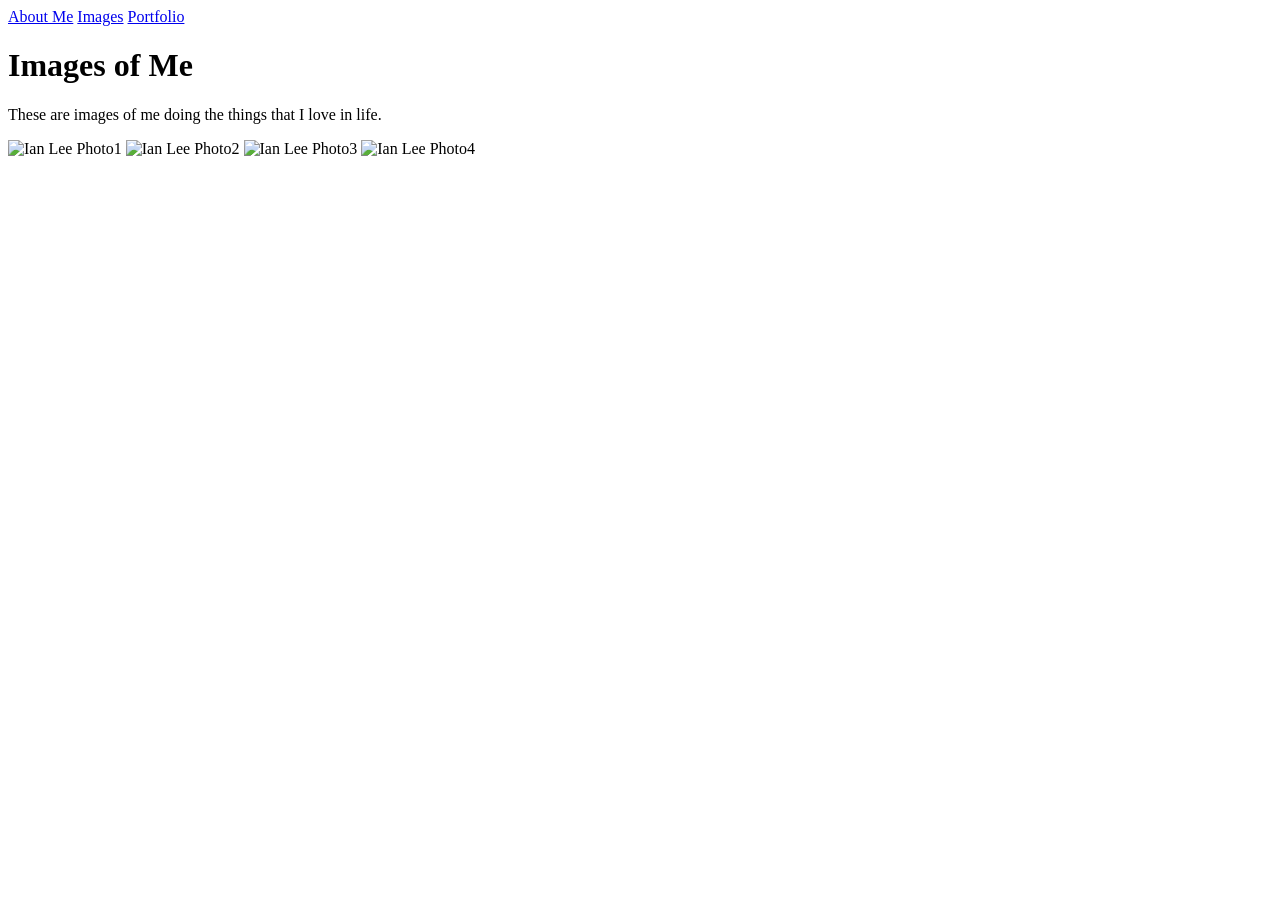
==== FinProjImg.html @ 7d50f33b "Add files via upload" ====
<!DOCTYPE html>
<html>
<style>
.navbar {
  /* background-color, overflow */
}

.navbar a {
  /* float, color, padding */
  /* text-decoration */
}

.navbar a:hover {
  /* background-color */
}
</style>
<title>Images</title>
<link rel="stylesheet" href="css/style.css">
</head>
<body>
<div class="navbar">
  <a href="FinProjAbt.html">About Me</a>
  <a href="FinProjImg.html">Images</a>
  <a href="FinProjPort.html">Portfolio</a>
</div>


<h1>Images of Me</h1>
<p>These are images of me doing the things that I love in life.</p>
<img src="IMG_2941.jpeg" alt="Ian Lee Photo1" style=height:600px;">
<img src="IMG_3349.jpeg" alt="Ian Lee Photo2" style=height:300px;">
<img src="IMG_7876.jpeg" alt="Ian Lee Photo3" style=height:600px;">
<img src="IMG_7883.jpeg" alt="Ian Lee Photo4" style=height:600px;">
</div>
</body>
</html>
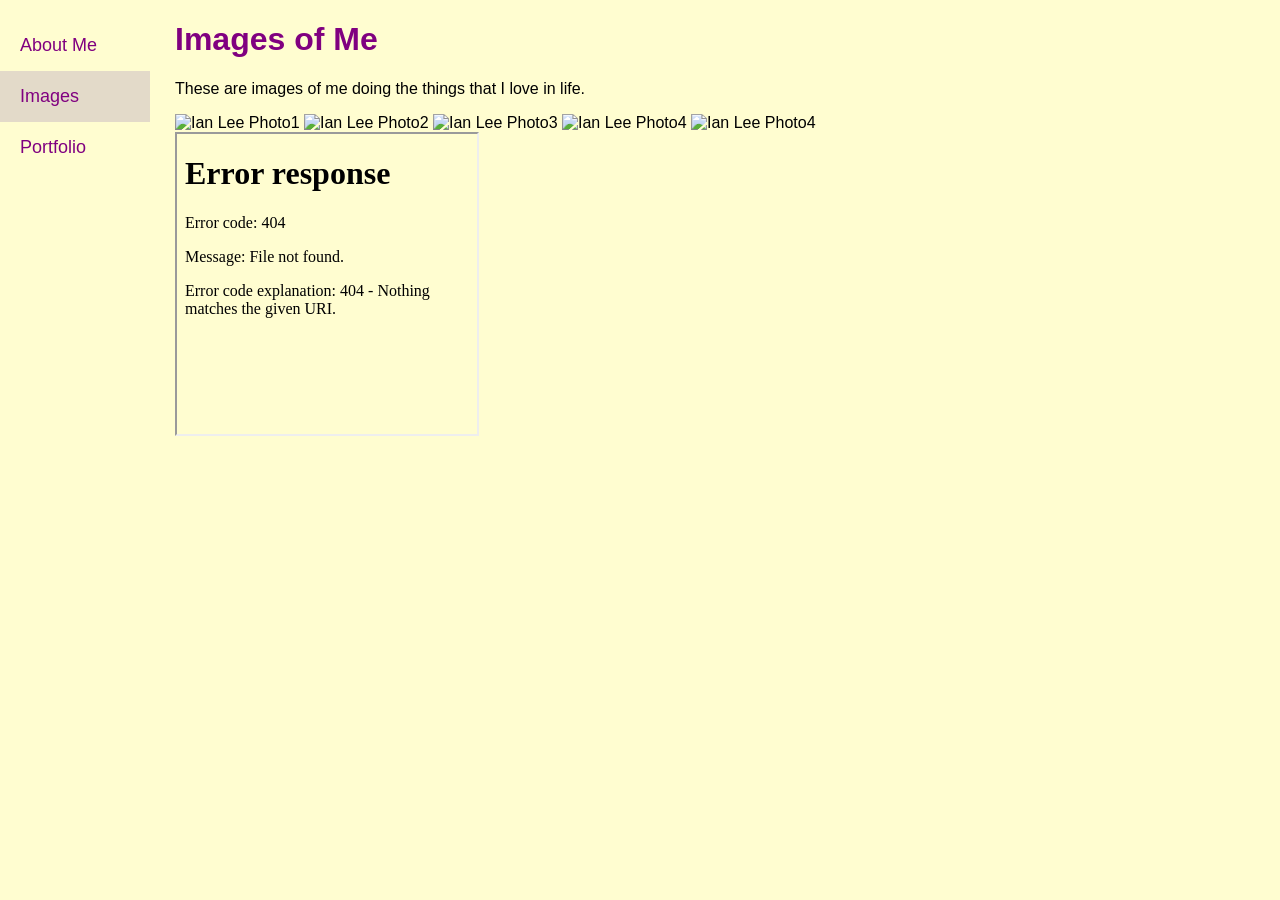
==== commit dd43ea3b: "Add files via upload" ====
--- a/FinProjImg.html
+++ b/FinProjImg.html
@@ -1,36 +1,40 @@
 <!DOCTYPE html>
 <html>
 <style>
-.navbar {
+.sidenav {
   /* background-color, overflow */
 }
 
-.navbar a {
+.sidenav a {
   /* float, color, padding */
   /* text-decoration */
 }
 
-.navbar a:hover {
+.sidenav a:hover {
   /* background-color */
 }
 </style>
 <title>Images</title>
-<link rel="stylesheet" href="css/style.css">
+<link rel="stylesheet" href="style.css">
 </head>
 <body>
-<div class="navbar">
-  <a href="FinProjAbt.html">About Me</a>
-  <a href="FinProjImg.html">Images</a>
-  <a href="FinProjPort.html">Portfolio</a>
+<div class="sidenav">
+  <a class="hover" href="FinProjAbt.html">About Me</a>
+  <a class="active" href="FinProjImg.html">Images</a>
+  <a class="hover" href="FinProjPort.html">Portfolio</a>
 </div>
 
 
 <h1>Images of Me</h1>
 <p>These are images of me doing the things that I love in life.</p>
-<img src="IMG_2941.jpeg" alt="Ian Lee Photo1" style=height:600px;">
+<p>
+<img src="IMG_2941.jpeg" alt="Ian Lee Photo1" style=height:300px;">
 <img src="IMG_3349.jpeg" alt="Ian Lee Photo2" style=height:300px;">
-<img src="IMG_7876.jpeg" alt="Ian Lee Photo3" style=height:600px;">
-<img src="IMG_7883.jpeg" alt="Ian Lee Photo4" style=height:600px;">
+<img src="IMG_7876.jpeg" alt="Ian Lee Photo3" style=height:300px;">
+<img src="IMG_7883.jpeg" alt="Ian Lee Photo4" style=height:300px;">
+<img src="IMG_2718.jpeg" alt="Ian Lee Photo4" style=height:300px;">
+<iframe src="IMG_2501.mp4" alt="Ian Lee Video1" style=height:300px;">
+</p>
 </div>
 </body>
 </html>
--- a/style.css
+++ b/style.css
@@ -0,0 +1,88 @@
+
+body {
+background-color: #FFFDD0;
+  margin: 0;
+  font-family: Arial, sans-serif;
+}
+
+
+.sidenav {
+  height: 100%;
+  width: 150px;
+  position: fixed;
+  z-index: 1;
+  top: 0;
+  left: 0;
+  background-color: #FFFDD0;
+  overflow-x: hidden;
+  padding-top: 20px;
+}
+
+
+.sidenav ul {
+  list-style-type: none;
+  padding: 0;
+  margin: 0;
+}
+
+
+.sidenav a {
+  padding: 15px 20px;
+  text-decoration: none;
+  font-size: 18px;
+  color: #800080;
+  display: block; 
+  transition: 0.3s;
+}
+
+.sidenav a:hover {
+  color: #E6E6FA;
+  background-color: #FFFDD0;
+}
+
+.sidenav a.active {
+  background-color: #E3DAC9;
+  color: #800080;
+}
+
+main {
+  margin-left: 175px;
+  padding: 20px;
+}
+/* Make buttons rounded 
+.sidenav {
+  border-radius: 1em;
+  display: block;
+} */
+
+/* Set margins */
+p {
+  margin-right: 175px;
+  margin-left: 175px;
+}
+
+/* Justify text */
+div {
+  text-align: justify;
+  text-justify: inter-word;
+}
+
+/* Center headers */
+h1, h2, h3, h4, h5, h6 {
+  margin-left: 175px;
+  color: #800080;
+}
+
+/* Two column text & photos */
+.flex-container {
+    display: flex;
+    justify-content: space-around;
+    gap: 0px;
+}
+
+.arrow-list ::marker {
+  content: "→"; /* Unicode right arrow character */
+  color: #000000; /* Optional: Change the arrow color */
+  font-size: 1.2em; /* Optional: Adjust the arrow size */
+  margin-left: 225px;
+}
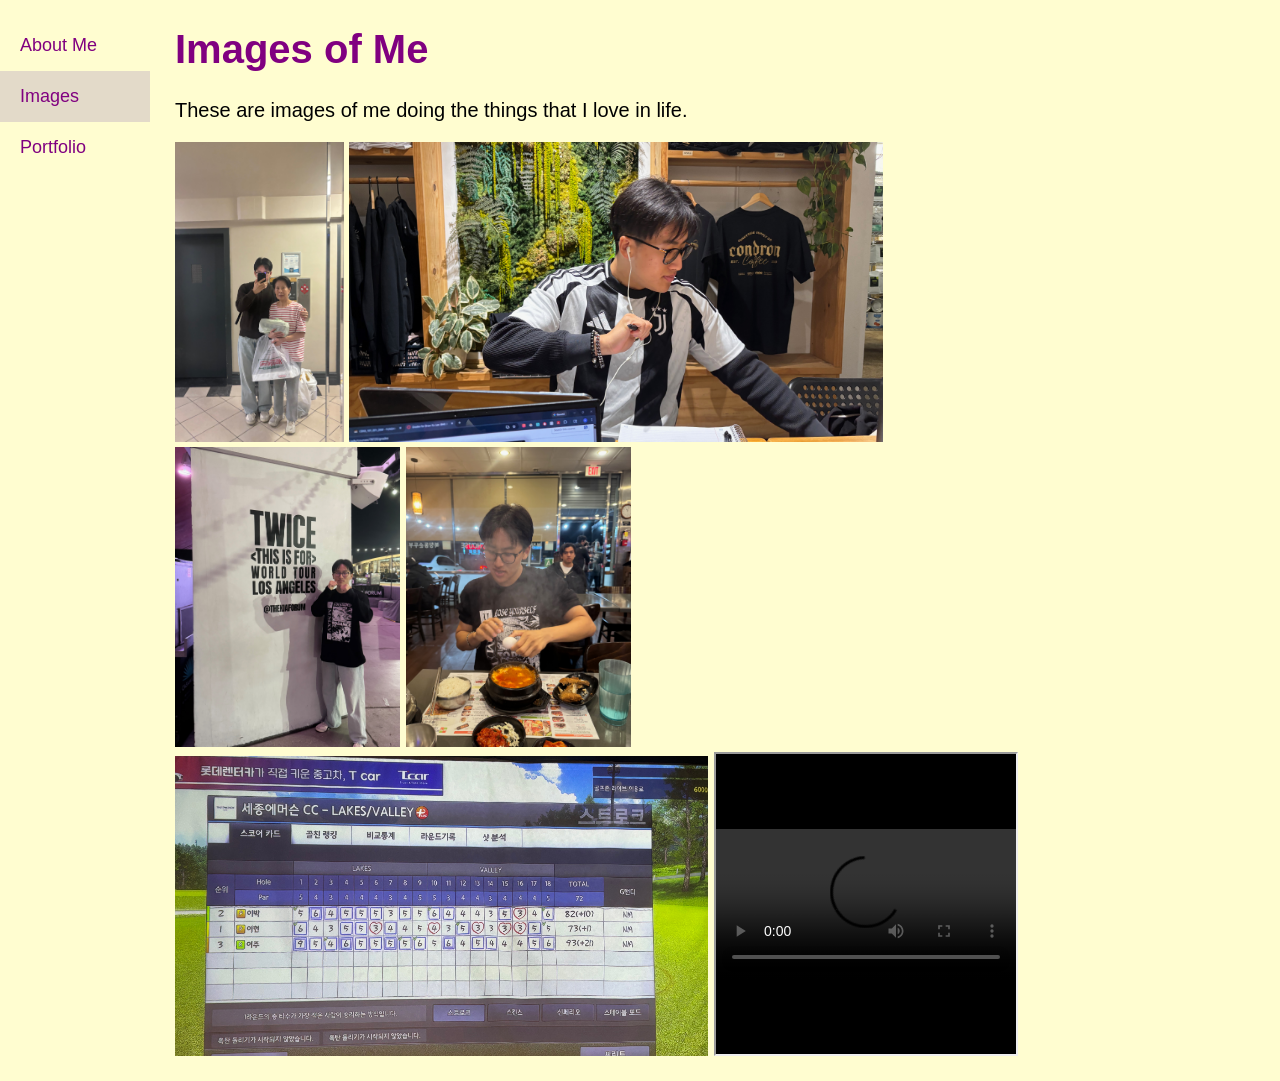
==== commit 91e58550: "Update FinProjImg.html" ====
--- a/FinProjImg.html
+++ b/FinProjImg.html
@@ -1,25 +1,12 @@
 <!DOCTYPE html>
 <html>
-<style>
-.sidenav {
-  /* background-color, overflow */
-}
 
-.sidenav a {
-  /* float, color, padding */
-  /* text-decoration */
-}
-
-.sidenav a:hover {
-  /* background-color */
-}
-</style>
 <title>Images</title>
 <link rel="stylesheet" href="style.css">
 </head>
 <body>
 <div class="sidenav">
-  <a class="hover" href="FinProjAbt.html">About Me</a>
+  <a class="hover" href="index.html">About Me</a>
   <a class="active" href="FinProjImg.html">Images</a>
   <a class="hover" href="FinProjPort.html">Portfolio</a>
 </div>
@@ -37,4 +24,4 @@
 </p>
 </div>
 </body>
-</html>+</html>
--- a/style.css
+++ b/style.css
@@ -3,6 +3,7 @@
 background-color: #FFFDD0;
   margin: 0;
   font-family: Arial, sans-serif;
+  font-size: 20px;
 }
 
 
@@ -16,6 +17,8 @@
   background-color: #FFFDD0;
   overflow-x: hidden;
   padding-top: 20px;
+  border-radius: 1em;
+  display: block;
 }
 
 
@@ -43,37 +46,31 @@
 .sidenav a.active {
   background-color: #E3DAC9;
   color: #800080;
-}
+}*/
 
 main {
   margin-left: 175px;
   padding: 20px;
 }
-/* Make buttons rounded 
-.sidenav {
-  border-radius: 1em;
-  display: block;
-} */
 
-/* Set margins */
 p {
   margin-right: 175px;
   margin-left: 175px;
 }
 
-/* Justify text */
+
 div {
   text-align: justify;
   text-justify: inter-word;
 }
 
-/* Center headers */
+
 h1, h2, h3, h4, h5, h6 {
   margin-left: 175px;
   color: #800080;
 }
 
-/* Two column text & photos */
+
 .flex-container {
     display: flex;
     justify-content: space-around;
@@ -81,8 +78,8 @@
 }
 
 .arrow-list ::marker {
-  content: "→"; /* Unicode right arrow character */
-  color: #000000; /* Optional: Change the arrow color */
-  font-size: 1.2em; /* Optional: Adjust the arrow size */
+  content: "→"; 
+  color: #000000; 
+  font-size: 1.2em;
   margin-left: 225px;
-}+}
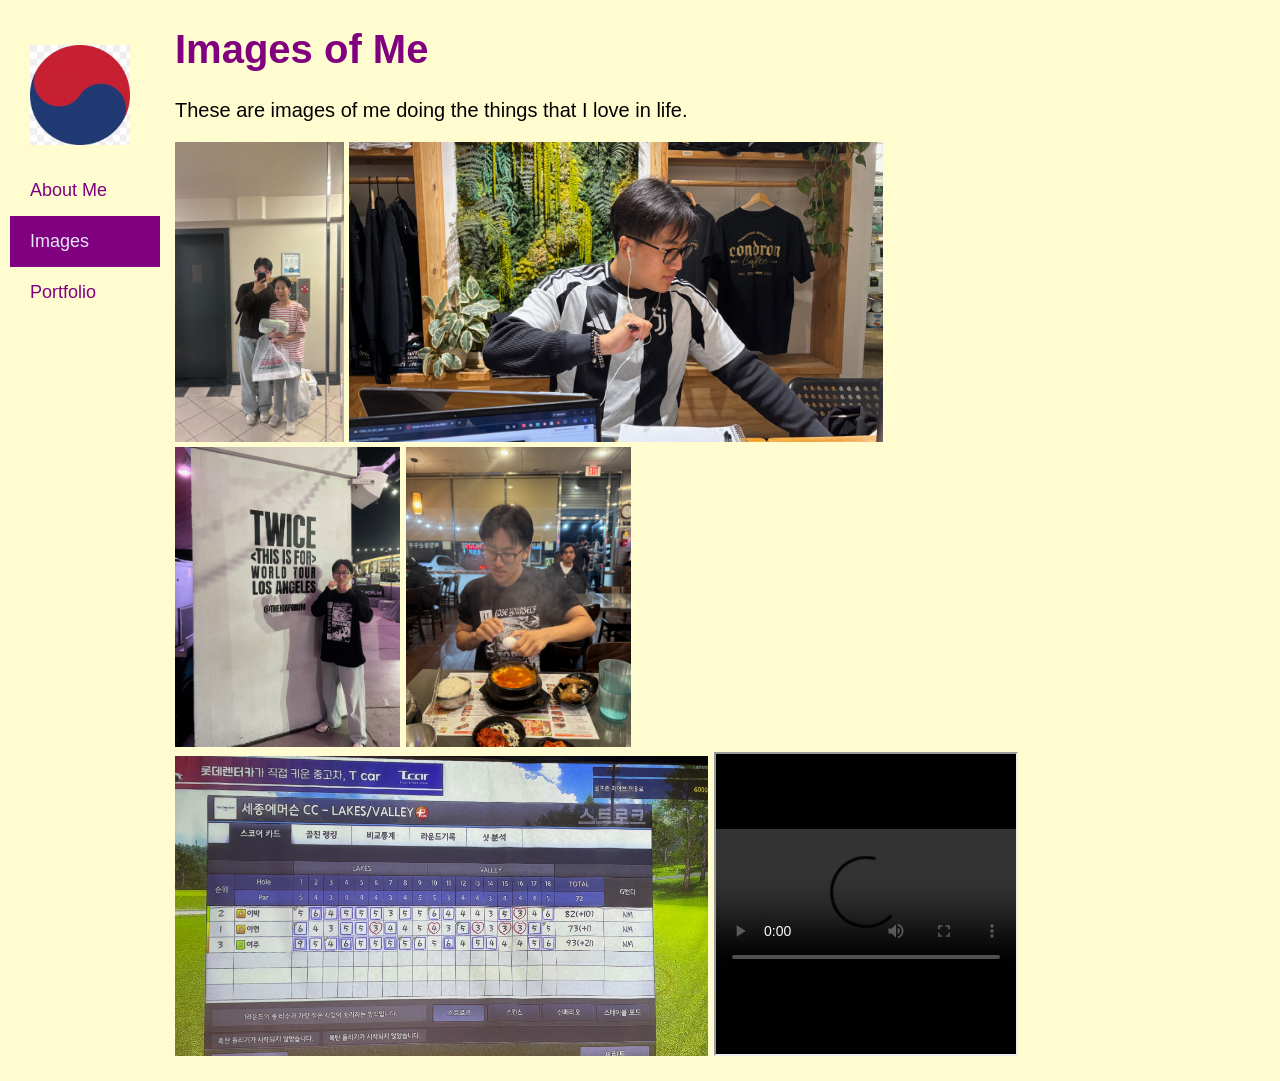
==== commit a5679d7f: "Update FinProjImg.html" ====
--- a/FinProjImg.html
+++ b/FinProjImg.html
@@ -6,6 +6,11 @@
 </head>
 <body>
 <div class="sidenav">
+  <div class="logo">
+        <a href="index.html">
+            <img class="no boreder" src="korea.jpeg" alt="Website Logo" style=height:100px;">
+        </a>
+    </div>
   <a class="hover" href="index.html">About Me</a>
   <a class="active" href="FinProjImg.html">Images</a>
   <a class="hover" href="FinProjPort.html">Portfolio</a>
--- a/style.css
+++ b/style.css
@@ -8,16 +8,15 @@
 
 
 .sidenav {
-  height: 100%;
+  height: 95%;
   width: 150px;
   position: fixed;
-  z-index: 1;
-  top: 0;
-  left: 0;
+  top: 10px;
+  left: 10px;
   background-color: #FFFDD0;
   overflow-x: hidden;
   padding-top: 20px;
-  border-radius: 1em;
+  border-radius: 0 1em 1em 0;
   display: block;
 }
 
@@ -39,14 +38,14 @@
 }
 
 .sidenav a:hover {
-  color: #E6E6FA;
-  background-color: #FFFDD0;
+  color: #FFFDD0;
+  background-color: #614F96;
 }
 
 .sidenav a.active {
-  background-color: #E3DAC9;
-  color: #800080;
-}*/
+  background-color: #800080;
+  color: #E6E6FA;
+}
 
 main {
   margin-left: 175px;
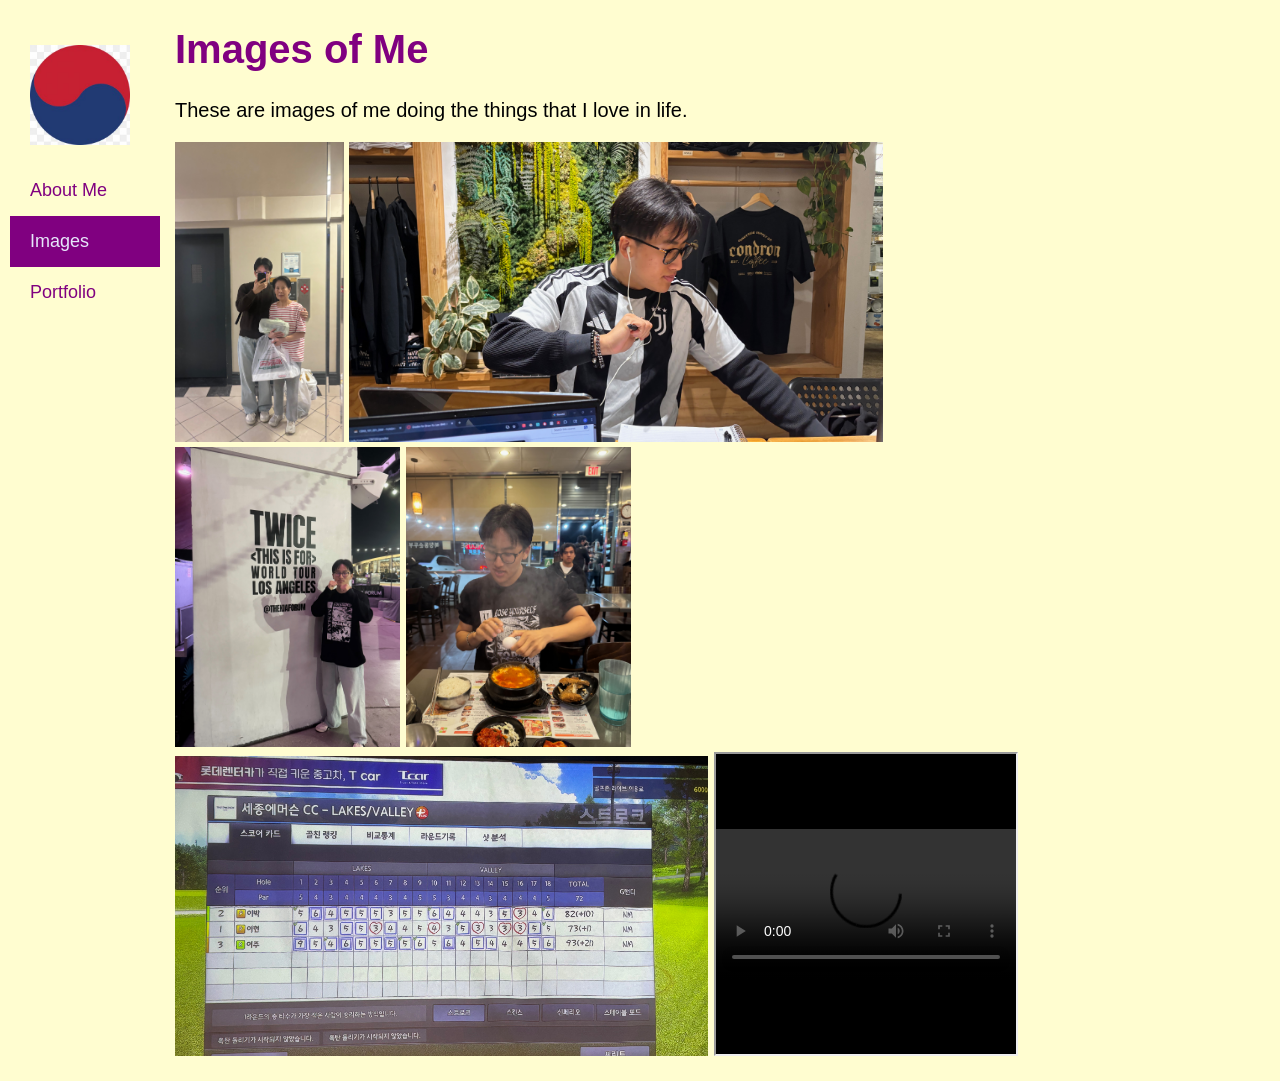
==== commit 3a50e572: "Update FinProjImg.html" ====
--- a/FinProjImg.html
+++ b/FinProjImg.html
@@ -8,7 +8,7 @@
 <div class="sidenav">
   <div class="logo">
         <a href="index.html">
-            <img class="no boreder" src="korea.jpeg" alt="Website Logo" style=height:100px;">
+            <img class="no border" src="korea.jpeg" alt="Website Logo" style=height:100px;">
         </a>
     </div>
   <a class="hover" href="index.html">About Me</a>
